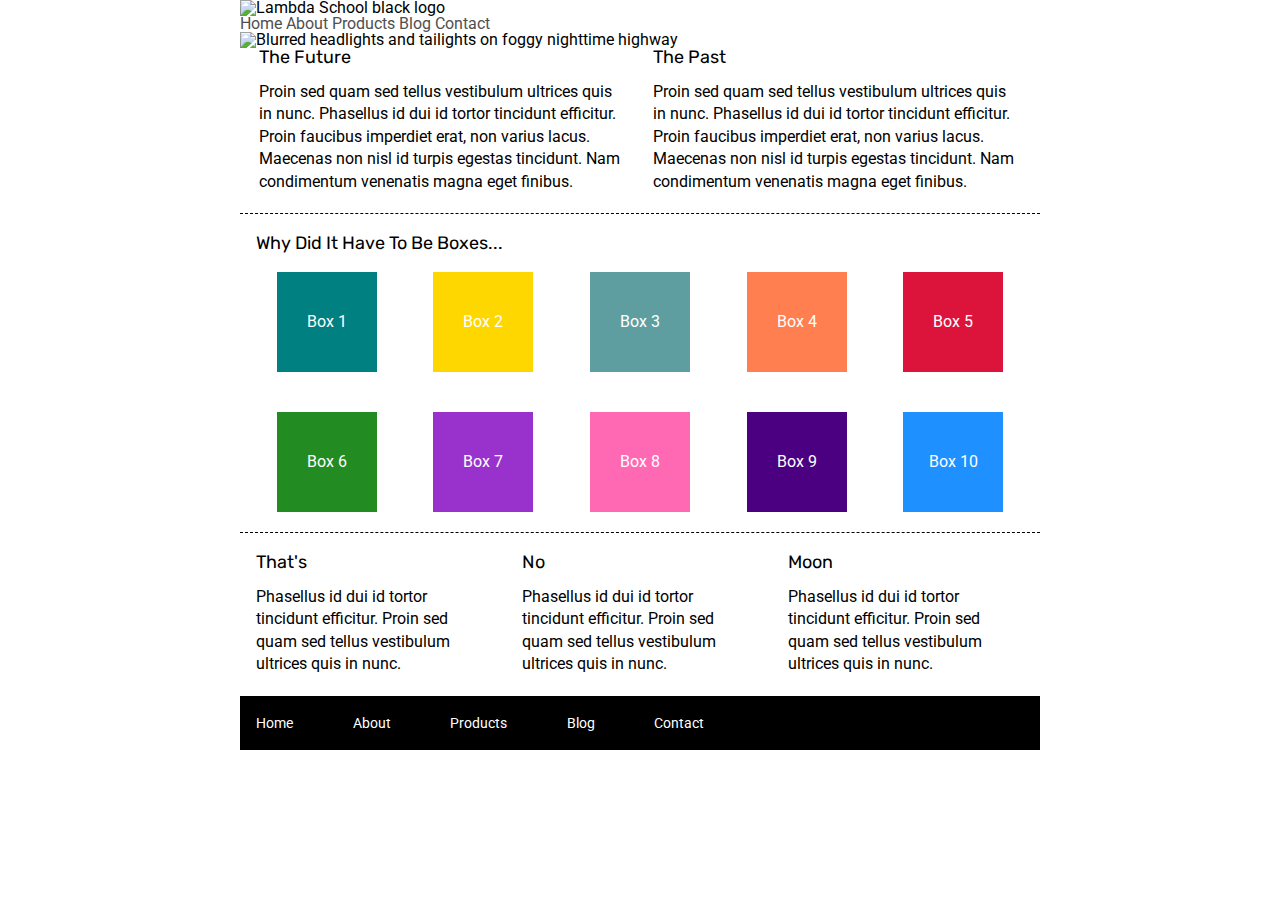
==== index.html @ 0ca7d7e7 "btuil HTML and CSS to create missing navigation and header, link About nagivation to about.html page" ====
<!doctype html>

<html lang="en">
<head>
  <meta charset="utf-8">

  <title>Sprint Challenge - Home</title>

  <link href="https://fonts.googleapis.com/css?family=Roboto|Rubik" rel="stylesheet">
  <link rel="stylesheet" href="css/index.css">

</head>

<body>
    <div class="container">
        <header>
            <nav>
                <div class="logo">
                    <img src="img/lambda-black.png" alt="Lambda School black logo" class="lambda">
                </div>
                <div class="links">
                    <a href="#">Home</a>
                    <a href="about.html">About</a>
                    <a href="#">Products</a>
                    <a href="#">Blog</a>
                    <a href="#">Contact</a>
                </div>
            </nav>
            <div class="heroImg">
                <img src="img/jumbo.jpg" alt="Blurred headlights and tailights on foggy nighttime highway" class="jumbo">
            </div>
        </header>
   
        <section class="top-content">
            <div class="text-container">
                <h2>The Future</h2>
                <p>Proin sed quam sed tellus vestibulum ultrices quis in nunc. Phasellus id dui id tortor tincidunt efficitur. Proin faucibus imperdiet erat, non varius lacus. Maecenas non nisl id turpis egestas tincidunt. Nam condimentum venenatis magna eget finibus.</p>
            </div>
            <div class="text-container">
                <h2>The Past</h2>
                <p>Proin sed quam sed tellus vestibulum ultrices quis in nunc. Phasellus id dui id tortor tincidunt efficitur. Proin faucibus imperdiet erat, non varius lacus. Maecenas non nisl id turpis egestas tincidunt. Nam condimentum venenatis magna eget finibus.</p>
            </div>
        </section>
        
        <section class="middle-content">
        
            <h2>Why Did It Have To Be Boxes...</h2>
            
            <div class="boxes">
                <div class="box" id="box1">Box 1</div>
                <div class="box" id="box2">Box 2</div>
                <div class="box" id="box3">Box 3</div>
                <div class="box" id="box4">Box 4</div>
                <div class="box" id="box5">Box 5</div>
                <div class="box" id="box6">Box 6</div>
                <div class="box" id="box7">Box 7</div>
                <div class="box" id="box8">Box 8</div>
                <div class="box" id="box9">Box 9</div>
                <div class="box" id="box10">Box 10</div>
            </div>
        
        </section>

        <section class="bottom-content">

            <div class="text-container">
                <h2>That's</h2>
                <p>Phasellus id dui id tortor tincidunt efficitur. Proin sed quam sed tellus vestibulum ultrices quis in nunc.</p>
            </div>
            <div class="text-container">
                <h2>No</h2>
                <p>Phasellus id dui id tortor tincidunt efficitur. Proin sed quam sed tellus vestibulum ultrices quis in nunc.</p>
            </div>
            <div class="text-container">
                <h2>Moon</h2>
                <p>Phasellus id dui id tortor tincidunt efficitur. Proin sed quam sed tellus vestibulum ultrices quis in nunc.</p>
            </div>

        </section>
        
        <footer>
            <nav>
                <a href="#">Home</a>
                <a href="#">About</a>
                <a href="#">Products</a>
                <a href="#">Blog</a>
                <a href="#">Contact</a>
            </nav>
        </footer>
    </div><!-- container -->        
</body>
</html>
---- css/index.css ----
/* http://meyerweb.com/eric/tools/css/reset/ 
   v2.0 | 20110126
   License: none (public domain)
*/

html, body, div, span, applet, object, iframe,
h1, h2, h3, h4, h5, h6, p, blockquote, pre,
a, abbr, acronym, address, big, cite, code,
del, dfn, em, img, ins, kbd, q, s, samp,
small, strike, strong, sub, sup, tt, var,
b, u, i, center,
dl, dt, dd, ol, ul, li,
fieldset, form, label, legend,
table, caption, tbody, tfoot, thead, tr, th, td,
article, aside, canvas, details, embed, 
figure, figcaption, footer, header, hgroup, 
menu, nav, output, ruby, section, summary,
time, mark, audio, video {
	margin: 0;
	padding: 0;
	border: 0;
	font-size: 100%;
	font: inherit;
	vertical-align: baseline;
}
/* HTML5 display-role reset for older browsers */
article, aside, details, figcaption, figure, 
footer, header, hgroup, menu, nav, section {
	display: block;
}
body {
	line-height: 1;
}
ol, ul {
	list-style: none;
}
blockquote, q {
	quotes: none;
}
blockquote:before, blockquote:after,
q:before, q:after {
	content: '';
	content: none;
}
table {
	border-collapse: collapse;
	border-spacing: 0;
}

/* General Styles */

* {
    box-sizing: border-box;
}

html, body {
    height: 100%;
    font-family: 'Roboto', sans-serif;
}

h1, h2, h3, h4, h5 {
    font-size: 18px;
    margin-bottom: 15px;
    font-family: 'Rubik', sans-serif;
}

p {
    line-height: 1.4;
}

.container {
    width: 800px;
    margin: 0 auto;
}

/* Header Section Styles */

.links a{
    text-decoration: none;
    color: #4F4F4F;
}

/* Top-Content Section Styles */

.top-content {
    display: flex;
    flex-wrap: wrap;
    justify-content: space-evenly;
    margin-bottom: 20px;
    border-bottom: 1px dashed black;
}

.top-content .text-container {
    width: 48%;
    padding: 0 1%;
    padding-bottom: 20px;  
}

/* Middle-Content Section Styles */

.middle-content {
    margin-bottom: 20px;
    border-bottom: 1px dashed black;
}

.middle-content h2 {
    padding: 0 2%;
    margin-bottom: 0;
}

.middle-content .boxes {
    display: flex;
    flex-wrap: wrap;
    justify-content: space-evenly;
}

.middle-content .boxes .box {
    width: 12.5%;
    height: 100px;
    background: black;
    margin: 20px 2.5%;
    color: white;
    display: flex;
    align-items: center;
    justify-content: center;
}

#box1{
    background: teal; 
}

#box2{
    background: gold; 
}

#box3{
    background: cadetblue; 
}

#box4{
    background: coral; 
}

#box5{
    background: crimson; 
}

#box6{
    background: forestgreen; 
}

#box7{
    background: darkorchid; 
}

#box8{
    background: hotpink; 
}

#box9{
    background: indigo; 
}

#box10{
    background: dodgerblue; 
}

/* Bottom-Content Section Styles */

.bottom-content {
    display: flex;
    margin: 0 2% 20px;
    justify-content: space-around;
}

.bottom-content .text-container {
    padding-right: 4%;
}

.bottom-content .text-container:last-child {
    padding-right: 0;
}

/* Footer Section Styles */

footer {
    width: 100%;
    background: black;
}

footer nav {
    width: 60%;
    display: flex;
    justify-content: space-between;
    align-items: center;
    padding: 20px 2%;
    font-size: 14px;
}

footer nav a {
    color: white;
    text-decoration: none;
}
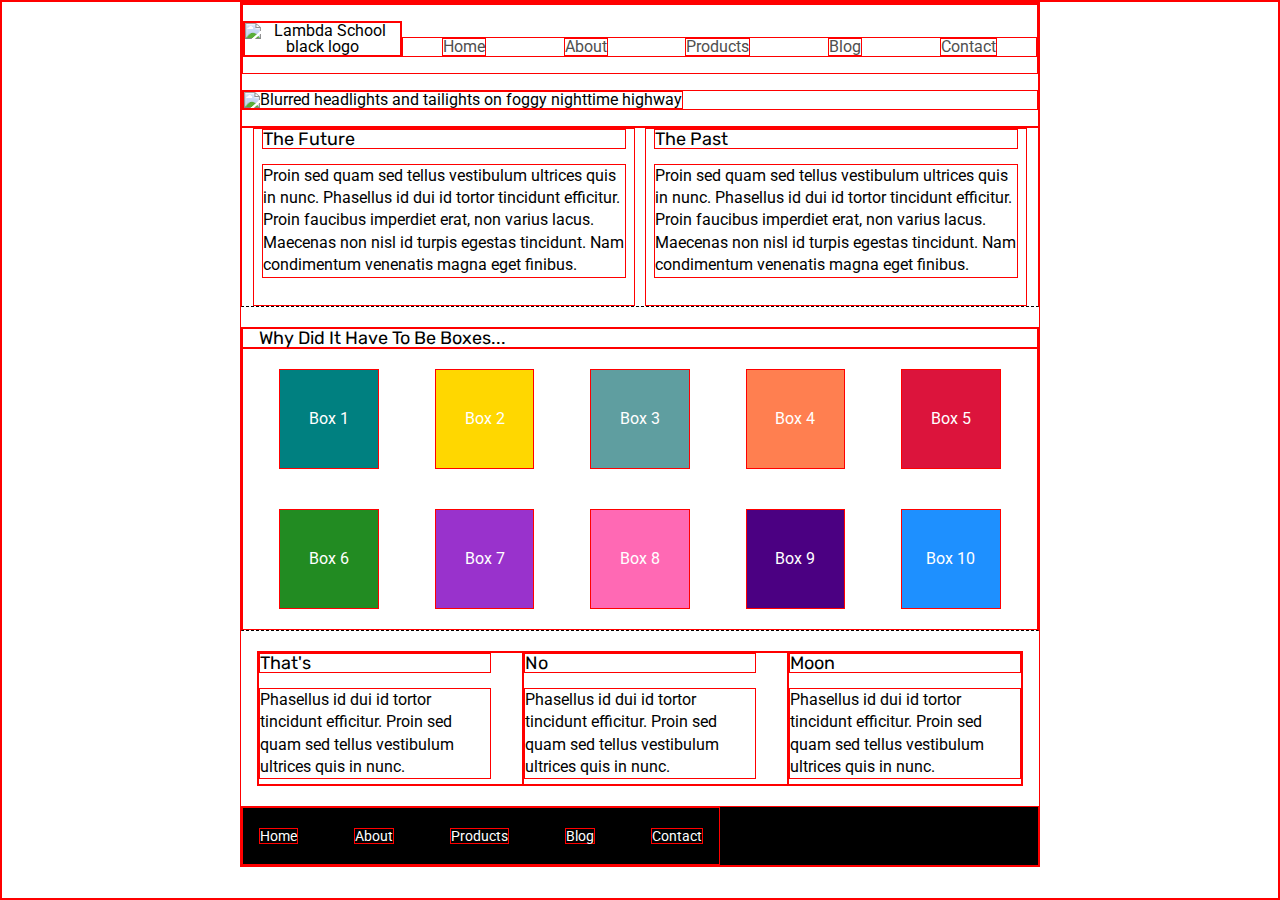
==== commit b7cac33c: "create About Page, navigation, header, links, and styllying. Refactor HTML, organize CSS, utilize fl" ====
--- a/index.html
+++ b/index.html
@@ -26,7 +26,7 @@
                     <a href="#">Contact</a>
                 </div>
             </nav>
-            <div class="heroImg">
+            <div class="hero-image">
                 <img src="img/jumbo.jpg" alt="Blurred headlights and tailights on foggy nighttime highway" class="jumbo">
             </div>
         </header>
--- a/css/index.css
+++ b/css/index.css
@@ -18,7 +18,6 @@
 time, mark, audio, video {
 	margin: 0;
 	padding: 0;
-	border: 0;
 	font-size: 100%;
 	font: inherit;
 	vertical-align: baseline;
@@ -51,6 +50,7 @@
 
 * {
     box-sizing: border-box;
+    border: 1px solid red;
 }
 
 html, body {
@@ -75,11 +75,35 @@
 
 /* Header Section Styles */
 
+header nav{
+    padding: 2% 0;
+    display: flex;
+    justify-content: space-between;
+    width: 100%;
+    align-items:baseline;
+    text-align: center;
+}
+
+.logo{
+    width: 20%;
+}
+
+.links{
+    width: 80%;
+    display: flex;
+    justify-content: space-around;
+}
+
 .links a{
     text-decoration: none;
     color: #4F4F4F;
 }
 
+.hero-image{
+    margin: 2% 0;
+    overflow: hidden;
+}
+
 /* Top-Content Section Styles */
 
 .top-content {
@@ -87,6 +111,10 @@
     flex-wrap: wrap;
     justify-content: space-evenly;
     margin-bottom: 20px;
+    border-bottom: 1px dashed black;
+}
+
+.top-about {
     border-bottom: 1px dashed black;
 }
 
@@ -96,11 +124,21 @@
     padding-bottom: 20px;  
 }
 
+.top-about .text-container {
+    width: 99%;
+    padding: 0 1%;
+    padding-bottom: 20px;  
+}
+
 /* Middle-Content Section Styles */
 
 .middle-content {
     margin-bottom: 20px;
     border-bottom: 1px dashed black;
+}
+
+.middle-about {
+    margin-bottom: 20px;
 }
 
 .middle-content h2 {
@@ -108,10 +146,22 @@
     margin-bottom: 0;
 }
 
+.middle-about h2 {
+    padding: 0 2%;
+    margin-bottom: 0;
+}
+
 .middle-content .boxes {
     display: flex;
     flex-wrap: wrap;
     justify-content: space-evenly;
+}
+
+.middle-about .gallery{
+    display: flex;
+    flex-wrap: wrap;
+    justify-content: flex-start;
+    border-bottom: 1px dashed black;
 }
 
 .middle-content .boxes .box {
@@ -125,6 +175,32 @@
     justify-content: center;
 }
 
+.contain{
+    display:flex;
+    flex-wrap: wrap;
+    justify-content: space-around;
+    object-fit: cover;
+    overflow: hidden;
+
+}
+
+.contain div{
+    width: 48%;
+    margin: 4% 0;
+}
+
+.gallery img, p, button{
+    margin: 2% 0;
+}
+
+button{
+    background-color: #fff;
+    border: 2px solid black;
+    border-radius: 6px;
+    padding: 2% 5%;
+    margin-bottom: 2%;
+}
+
 #box1{
     background: teal; 
 }
@@ -200,4 +276,10 @@
 footer nav a {
     color: white;
     text-decoration: none;
+}
+
+.bottom-about .text-container {
+    width: 99%;
+    padding: 0 1%;
+    padding-bottom: 20px;  
 }